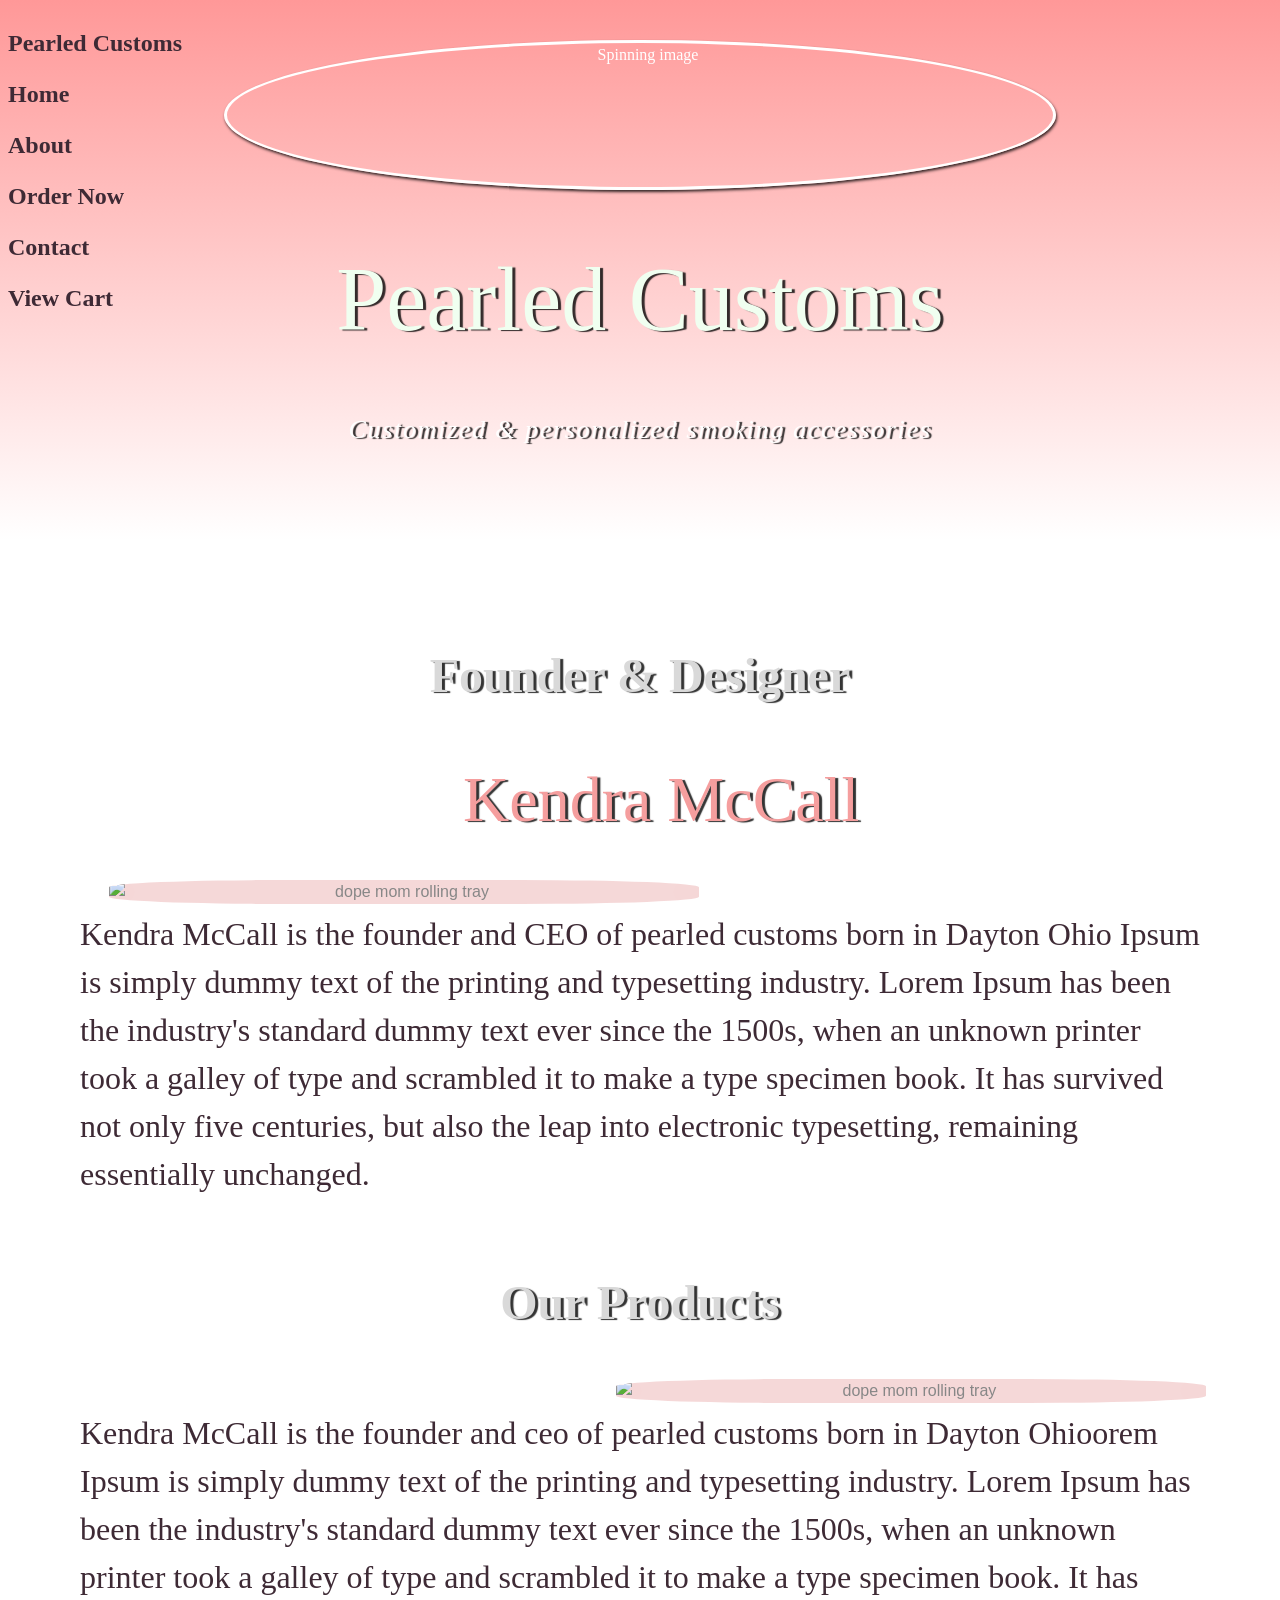
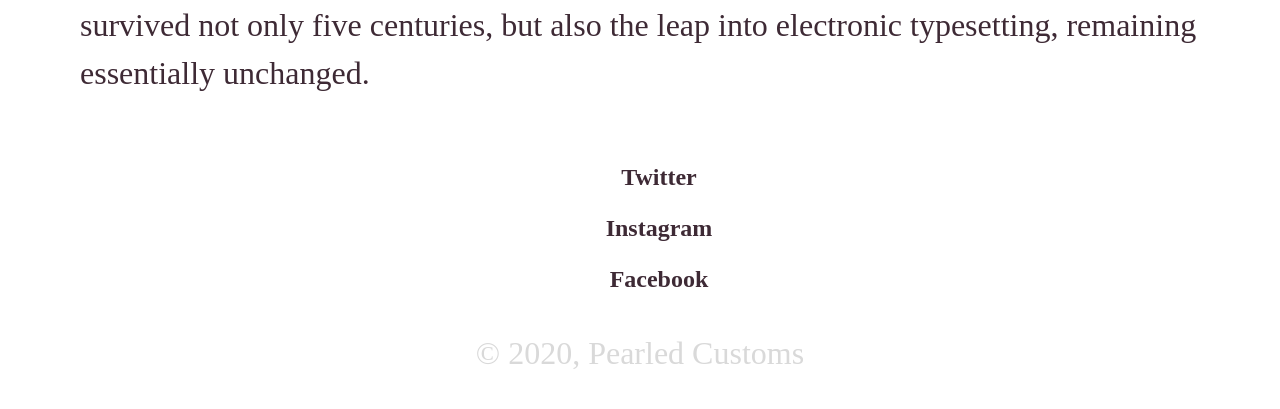
==== About.html @ a7da3cad "Add files via upload" ====
<!DOCTYPE HTML>
<HTML>
  <head>
    <title>Pearled Customs Gallery</title>
    <meta name="viewport" content="width=device-width, intial-scale=1"> 
    <link rel="preconnect" href="https://fonts.googleapis.com">
    <link rel="preconnect" href="https://fonts.gstatic.com" crossorigin>
    <link href="https://fonts.googleapis.com/css2?family=Oswald&display=swap" rel="stylesheet">
    <link rel="stylesheet" href="About.css">
  </head>
   <body>
      <div class="main-nav">
        <ul class="nav">
          <li class="name">Pearled Customs</li>
          <li><a href="Pearled Customs.html">Home</a></li>
          <li><a href="About.html">About</a></li>
          <li><a href="ordernow.html">Order Now</a></li>
          <li><a href="contact.html">Contact</a></li>
          <li><a href="yourcart.html">View Cart</a></li>
        </ul>
      </div>  
     
    <header class="main-header">
      <img src="Images/logo.jpg" alt="Spinning image" class="profile-image">
        <h1>Pearled Customs</h1>
        <span class="title">Customized &amp; personalized smoking accessories</span>
      </header>
      <main>
        <h2>Founder & Designer</h2>
        <div class="container">
        <span class="kendra">Kendra McCall</span> 
          <div id="kendra-img">
            <img class="floated" src="Images/headshot.jpg" alt="dope mom rolling tray">
            <p class="bio">Kendra McCall is the founder and CEO of pearled customs born in Dayton Ohio Ipsum is simply dummy text of the printing and typesetting industry. Lorem Ipsum has been the industry's standard dummy text ever since the 1500s, when an unknown printer took a galley of type and scrambled it to make a type specimen book. It has
              survived not only five centuries, but also the leap into electronic typesetting, remaining essentially unchanged. </p>
          </div>
        <h2>Our Products</h2>
        <div class="product-area">
          <img class="floated-right" src="Images/dopemom.jpg" alt="dope mom rolling tray">
          <p class="bio">Kendra McCall is the founder and ceo of pearled customs born in Dayton Ohioorem Ipsum is simply dummy text of the printing and typesetting industry. Lorem Ipsum has been the industry's standard dummy text ever since the 1500s, when an unknown printer took a galley of type and scrambled it to make a type specimen book. It has
            survived not only five centuries, but also the leap into electronic typesetting, remaining essentially unchanged.</p>
        </div>
        </div>
     
     
     </main>
    
  
  </body>
  <footer>
      <ul>
        <li><a href="https://twitter.com/drumaboykendall" target="_blank" class="social twitter">Twitter</a></li>
        <li><a href="https://www.instagram.com/pearled_customs/" target="_blank" class="social Instagram">Instagram</a></li>
        <li><a href="https://www.facebook.com/kendra.mccall.31"target="_blank" class="social Facebook">Facebook</a></li>
      </ul>
      <p class="copyright">&copy; 2020, Pearled Customs</p>
    </footer>
---- About.css ----
/* ================================= 
  Base Element Styles
==================================== */
* {
  box-sizing: border-box;
}

header {
  text-align: center;
  padding-top: 170px;
  height: 850px;
  background: linear-gradient(#ff9898, transparent 90%), linear-gradient(0deg, #fff, transparent), url(Images/RollingTray1.jpg) no-repeat center;
  background-size: cover;
  color: white;
}
header .profile-image {
  margin-top: -130px;
  height: 150px;
  border-radius: 50%;
  border: 3px solid white;
  transition: all .5s;
}
body {
  color: #878787;
  margin: 0;
  font: 1em/1.5 "Helvetica Neue", Helvetica, Arial, sans-serif;
}


p {
  font-size: 2rem;
  font-family: cursive;
  color: #d9d9d9;

  /* text-shadow: 3px 1px 1px rgba(0, 0, 0, .8); */
}
h1 {  
  font-size: 5.625rem; /* 90px/16px  */
  font-weight: normal;
  line-height: 1.1;
  text-shadow: 3px 1px 1px rgba(0, 0, 0, .8);
  margin: 20 0 0;
  color: honeydew;
  font-family:cursive;
}
h2 {
  text-align:center;
  font-size: 3rem;
  /* font-family: fantasy; */
  text-shadow: 3px 1px 1px rgba(0, 0, 0, 0.8);
  color: #d9d9d9;
}
h3 {
  margin: 20px 0 34px;
  padding-left: 50px;
  text-align:center;
  color: #3e2a35;
  font-size:1.7rem;
}
h4 {
	margin: 20px 0 34px;
	text-align:center;
	font-family: emoji;
	color: honeydew;
	font-size:1.5rem;
	text-shadow:  1px 0px 8px black;
}
footer {
  text-align:center;
  margin-top:25px;
  display: block;
}
.title {
  font-size: 1.625rem; /* 26px/16px */
  letter-spacing: .065em;
  font-weight: 200;
  /* border-top: 2px solid; */
  padding-bottom: 10px;
  font-style:oblique;
  text-shadow: 3px 1px 1px rgba(0, 0, 0, .8);
} 
img {
  display: block;
  margin-left: auto;
  margin-right: auto;
  max-width: 65%;
  border-radius: 30%;
  box-shadow:1px 2px 3px rgba(0, 0, 0, .8);
  text-align: center;
}


/* ================================= 
  Base Layout Styles
==================================== */


/*     Navigation       */

.main-header {
  padding-top: 170px;
  height: 600px;
  background-size: cover;
  color: white; 
  font-family:fantasy;
}
.main-nav {
  background: #ffa949, transparent 90%;
  min-height: 30px;
  padding: 10px;
  position: fixed;
  text-align: center;
}
.nav {
/*  display:flex;*/
  justify-content:space-between;
  font-weight: 700;
  list-style-type: none;
  margin:  auto;
  padding: 0;
  padding: 0;
  text-align: left;
  text-decoration: none;
}
  
.nav a:hover {
  /* color: #06E4FC; */
  color: black;
}

li {
  color: #3e2a35;
  font-family:fantasy;
  font-size: x-large;
  font-weight: bold;
  /* text-shadow: 1px 0px 8px black; */
  margin-left:-2px;
  margin-top:15px;
  margin-bottom:15px;
  list-style-type: none;
}
a {
  color: #3e2a35;
  font-family:fantasy;
  /* text-shadow: 1px 0px 8px black; */
  text-decoration: none;
}

/*    End of Navigation   */ 
/* title area */

.title {
  font-size: 1.625rem; /* 26px/16px */
  letter-spacing: .065em;
  font-weight: 200;
  /* border-top: 2px solid; */
  padding-bottom: 10px;
  font-style:oblique;
  text-shadow: 3px 1px 1px rgba(0, 0, 0, .8);
}


.title-info {
  text-align:center;
  width: 50%;
  padding-left: 50px;
  padding-right: 50px;
  margin: auto;
  max-width: 960px;
  border-top: 2px solid;
  font-size: fantasy;
}

.lead-title {
  text-align: center;
  font-size:3rem;
  font-family:fantasy;
  padding-left:40%;
  margin-top: 30px;
}

.kendra {
  font-size: 4rem;
  text-align: center;
  text-shadow: 3px 1px 1px rgba(0, 0, 0, 0.8);
  color:rgb(245, 158, 158);
  margin-left: 35%;
  margin-bottom: 0%;
}

h2, .kendra {
  font-family: 'Palette Mosaic', cursive;
}

.bio {
  padding: 30px;
  color: #3e2a35;
}

.floated {
  float: left;
  width: 50%;
  max-height: 600px;
  margin-left: 5%;
  margin-right: 2%;
  box-shadow: inset 0 0 50px 10px rgb(245, 214, 214);
}

.floated-right {
  float: right;
  width: 50%;
  margin-left: 5%;
  margin-right: 2%;
  box-shadow: inset 0 0 50px 10px rgb(245, 214, 214);
}

.container {
  display: block;
  margin: auto;
  padding-left: 50px;
  padding-right: 50px;
}
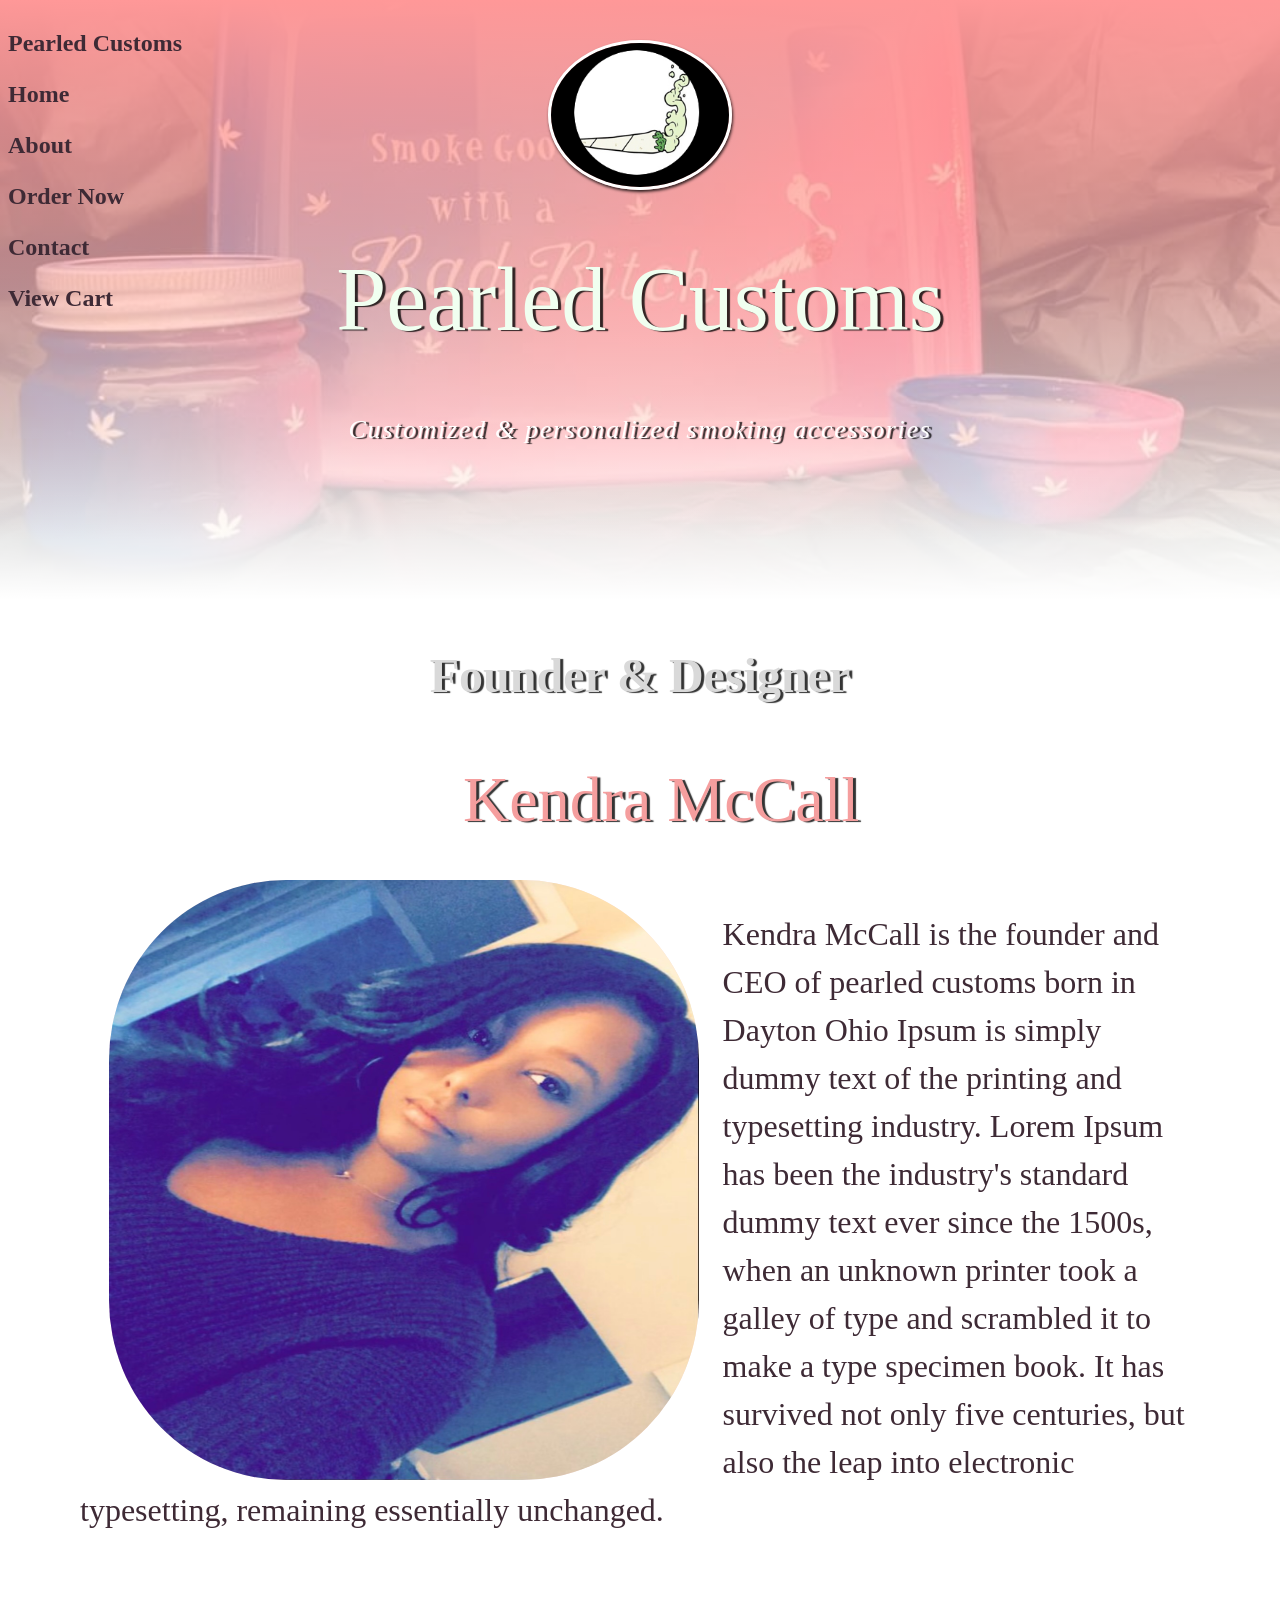
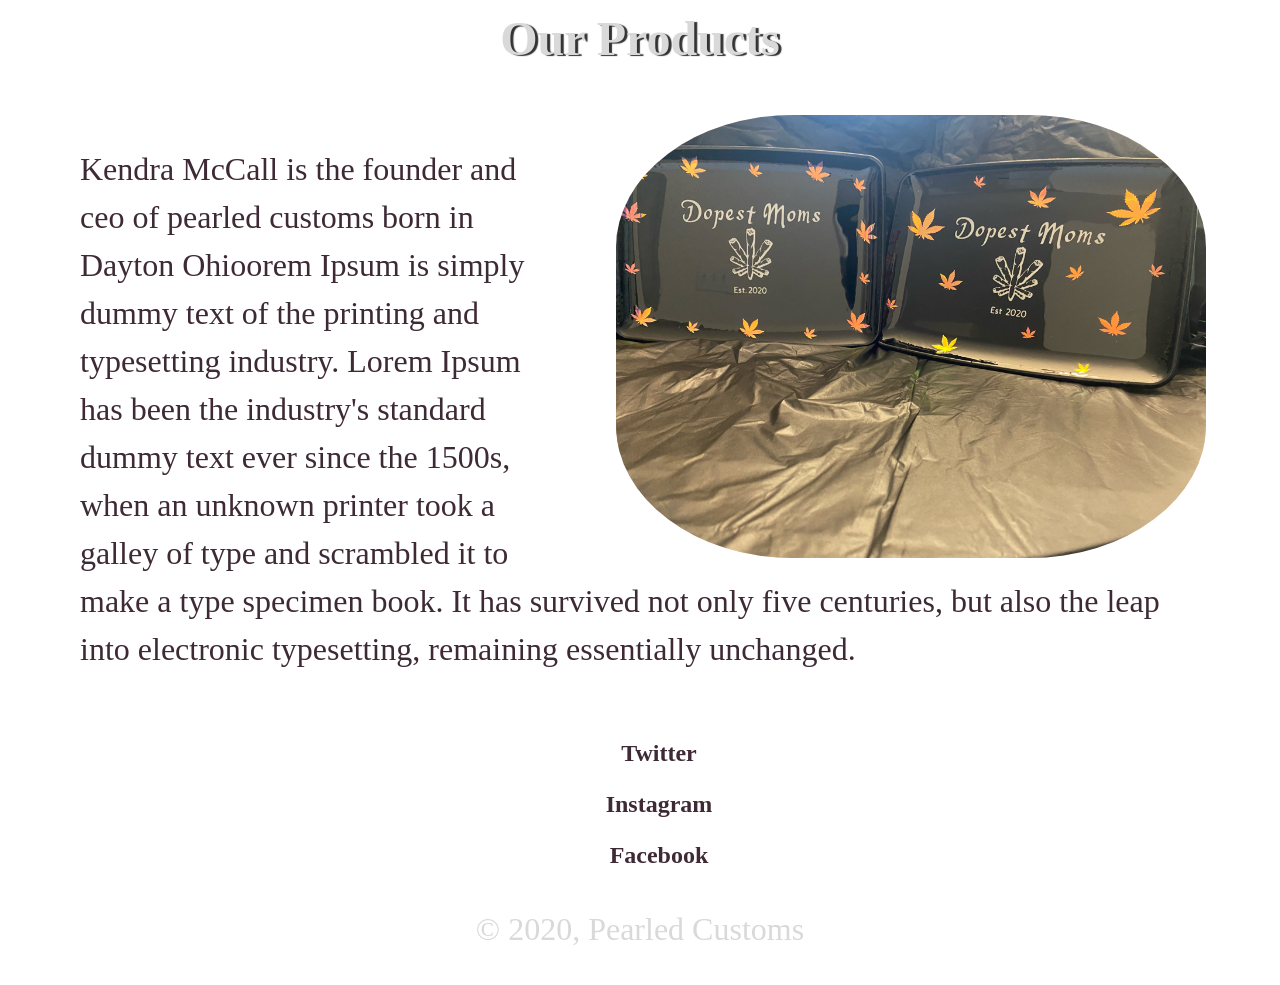
==== commit 0a64fb41: "Update About.html" ====
--- a/About.html
+++ b/About.html
@@ -12,7 +12,7 @@
       <div class="main-nav">
         <ul class="nav">
           <li class="name">Pearled Customs</li>
-          <li><a href="Pearled Customs.html">Home</a></li>
+          <li><a href="PearledCustoms.html">Home</a></li>
           <li><a href="About.html">About</a></li>
           <li><a href="ordernow.html">Order Now</a></li>
           <li><a href="contact.html">Contact</a></li>
